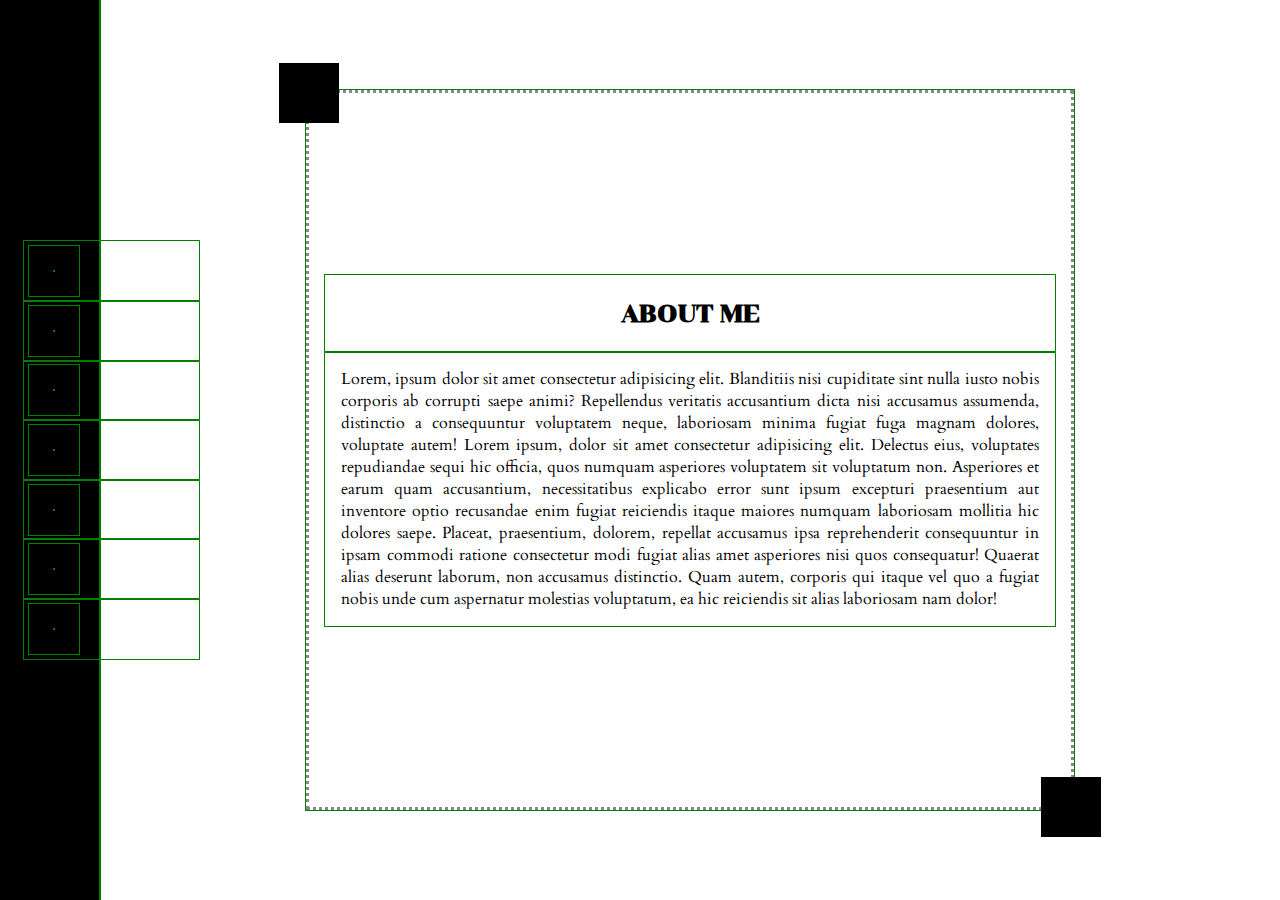
==== about-me.html @ 68d256d9 "added career-pg" ====
<!DOCTYPE html>
<html lang="en">
  <head>
    <meta charset="UTF-8" />
    <meta http-equiv="X-UA-Compatible" content="IE=edge" />
    <meta name="viewport" content="width=device-width, initial-scale=1.0" />
    <title>My Portfolio</title>
    <link rel="stylesheet" href="about-me.css" />
    <link
      rel="stylesheet"
      href="https://cdnjs.cloudflare.com/ajax/libs/font-awesome/6.3.0/css/all.min.css"
      integrity="sha512-SzlrxWUlpfuzQ+pcUCosxcglQRNAq/DZjVsC0lE40xsADsfeQoEypE+enwcOiGjk/bSuGGKHEyjSoQ1zVisanQ=="
      crossorigin="anonymous"
      referrerpolicy="no-referrer"
    />
    <link rel="preconnect" href="https://fonts.googleapis.com" />
    <link rel="preconnect" href="https://fonts.gstatic.com" crossorigin />
    <link
      href="https://fonts.googleapis.com/css2?family=Chonburi&display=swap"
      rel="stylesheet"
    />

    <link rel="preconnect" href="https://fonts.googleapis.com" />
    <link rel="preconnect" href="https://fonts.gstatic.com" crossorigin />
    <link
      href="https://fonts.googleapis.com/css2?family=Cardo:wght@400;700&display=swap"
      rel="stylesheet"
    />
  </head>
  <body>
    <main>
      <nav>
        <ul>
          <li>
            <p>HOME</p>
            <a href="index.html" class="home"
              ><i class="fa-solid fa-house"></i
            ></a>
          </li>
          <li>
            <p>ABOUT ME</p>
            <a href="about-me.html" class="profile"
              ><i class="fa-solid fa-user"></i
            ></a>
          </li>
          <li>
            <p>CAREER</p>
            <a href="career.html" class=""
              ><i class="fa-sharp fa-solid fa-chalkboard-user"></i
            ></a>
          </li>
          <li>
            <p>EXPERINCE</p>
            <a href="#"><i class="fa-solid fa-user-graduate"></i></a>
          </li>
          <li>
            <p>HOME</p>
            <a href="#"><i class="fa-solid fa-envelope"></i></a>
          </li>
          <li>
            <p>PORTFOLIO</p>
            <a href="#"><i class="fa-solid fa-folder-open"></i></a>
          </li>
          <li>
            <p>CONTACT</p>
            <a href="#"><i class="fa-sharp fa-solid fa-envelopes-bulk"></i></a>
          </li>
        </ul>
      </nav>

      <section>
        <article>
          <h2>ABOUT ME</h2>
          <p>
            Lorem, ipsum dolor sit amet consectetur adipisicing elit. Blanditiis
            nisi cupiditate sint nulla iusto nobis corporis ab corrupti saepe
            animi? Repellendus veritatis accusantium dicta nisi accusamus
            assumenda, distinctio a consequuntur voluptatem neque, laboriosam
            minima fugiat fuga magnam dolores, voluptate autem! Lorem ipsum,
            dolor sit amet consectetur adipisicing elit. Delectus eius,
            voluptates repudiandae sequi hic officia, quos numquam asperiores
            voluptatem sit voluptatum non. Asperiores et earum quam accusantium,
            necessitatibus explicabo error sunt ipsum excepturi praesentium aut
            inventore optio recusandae enim fugiat reiciendis itaque maiores
            numquam laboriosam mollitia hic dolores saepe. Placeat, praesentium,
            dolorem, repellat accusamus ipsa reprehenderit consequuntur in ipsam
            commodi ratione consectetur modi fugiat alias amet asperiores nisi
            quos consequatur! Quaerat alias deserunt laborum, non accusamus
            distinctio. Quam autem, corporis qui itaque vel quo a fugiat nobis
            unde cum aspernatur molestias voluptatum, ea hic reiciendis sit
            alias laboriosam nam dolor!
          </p>
        </article>
      </section>
    </main>

    <script src="script.js
  "></script>
  </body>
</html>
---- about-me.css ----
* {
  padding: 0;
  margin: 0;
  box-sizing: border-box;
  --main-font: "Chonburi", cursive;
  --link-font: "Cardo", serif;
  outline: 1px solid green;
}

body {
  width: 100vw;
  height: 100vh;
}

main {
  width: 100%;
  height: 100%;
  display: grid;
  grid-template-columns: 100px 2fr;
  place-content: center;
  position: relative;
}

nav {
  background: #000;
  min-height: 100vh;
  display: flex;
  align-items: center;
  padding: 1.5em;
  animation: nav 1s;
}

nav ul li {
  display: block;
  list-style: none;
  padding: 0.3rem;
  /* overflow: hidden; */
  display: flex;
  flex-direction: row-reverse;
  justify-content: flex-end;
  align-items: center;
  gap: 1em;
}

nav ul li p {
  color: #000;
  opacity: 0;
  transition: 1s;
  transition: opacity 0.2s;
  transition: transform 0.25s 0.1s;
  font-family: var(--link-font);
  font-weight: 700;
}

nav ul li:hover p {
  opacity: 1;
  transform: translateX(10px);
}

nav ul li a {
  overflow: hidden;
  transition: 0.3s;
  /* padding: 1em; */
  height: 50px;
  width: 50px;
  display: grid;
  place-content: center;
}

nav ul li:hover a {
  border: 2px solid white;
  border-radius: 50%;
  transform: translateX(-5px);
}

i {
  color: aliceblue;
}

section {
  display: grid;
  place-content: center;
}

section article {
  height: 80vh;
  width: 60vw;
  border: dotted #888;
  display: grid;
  place-content: center;
  padding: 1em;
  text-align: justify;
  position: relative;
}

section article h2 {
  text-align: center;
  font-family: var(--main-font);
  padding: 1em;
  animation: slide-in 3s;
}

section article p {
  font-family: var(--link-font);
  text-align: just;
  animation: slide-out 1.5s;
  padding: 1em;
}

section article::before {
  content: " ";
  display: block;
  height: 60px;
  width: 60px;
  background: #000;
  position: absolute;
  top: -30px;
  left: -30px;
  animation: spin 1.5s linear;
}

section article::after {
  content: " ";
  display: block;
  height: 60px;
  width: 60px;
  background: #000;
  position: absolute;
  bottom: -30px;
  right: -30px;
  animation: spin 1.5s linear;
}

@keyframes nav {
  from {
    transform: translateX(-15%);
  }
  to {
    transform: translateX(0%);
  }
}

@keyframes spin {
  0% {
    transform: rotate(0deg);
  }
  25% {
    transform: rotate(90deg);
  }
  50% {
    transform: rotate(180deg);
  }
  75% {
    transform: scale(30%);
  }
  80% {
    transform: scale(20%);
  }
  90% {
    transform: scale(40%);
  }
  100% {
    transform: rotate(0deg);
  }
  /* 
  from {
    transform: rotate(180deg);
  }
  to {
    transform: rotate(-180deg);
  } */
}

@keyframes slide-in {
  from {
    transform: translateY(-30px);
  }
  to {
    transform: translateY(0);
  }
}

@keyframes slide-out {
  from {
    transform: translateY(30px);
  }
  to {
    transform: translateY(0);
  }
}

/* screen break */

@media (max-width: 916px) {
  body {
    width: 100vw;
    height: 100vh;
  }

  main {
    width: 100%;
    height: 100%;
    display: grid;
    place-content: space-between;
    position: relative;
    grid-template-areas:
      "a a a a"
      "a a a a "
      "b b b b ";
  }

  nav {
    background: #000;
    min-height: auto;
    grid-area: b;
    height: 70px;
    display: flex;
    justify-content: center;
    align-items: center;
    position: fixed;
    bottom: 0;
    left: 0;
    right: 0;
    padding: 0.5em;
    animation: slide-up 1.5s;
    z-index: 1;
  }

  @keyframes slide-up {
    from {
      bottom: -35px;
    }
    to {
      bottom: 0;
    }
  }

  nav ul {
    display: flex;
  }
  nav ul li {
    display: block;
    list-style: none;
    padding: 0.3rem;
    /* overflow: hidden; */
    display: flex;
    flex-direction: column;
    justify-content: flex-end;
    align-items: center;
    gap: 1em;
  }

  nav ul li p {
    color: #000;
    opacity: 0;
    transition: 1s;
    transition: opacity 0.2s;
    transition: transform 0.25s 0.1s;
    font-family: var(--link-font);
    font-weight: 700;
    display: none;
  }

  nav ul li:hover p {
    opacity: 1;
    transform: translateX(10px);
  }

  nav ul li a {
    overflow: hidden;
    transition: 0.3s;
    /* padding: 1em; */
    height: 30px;
    width: 30px;
    display: grid;
    place-content: center;
  }

  nav ul li:hover a {
    border: 2px solid white;
    border-radius: 50%;
    transform: translateX(-5px);
  }

  i {
    color: aliceblue;
  }

  section {
    display: grid;
    place-content: center;
    grid-area: a;
  }

  section article {
    height: 80vh;
    width: 80vw;
    border: dotted #888;
    display: grid;
    place-content: center;
    padding: 1em;
    text-align: justify;
    position: relative;
  }

  section article::before,
  section article::after {
    height: 30px;
    width: 30px;
  }

  section article::after {
    bottom: -15px;
    right: -15px;
  }

  section article::before {
    top: -15px;
    left: -15px;
  }

  section article h2 {
    text-align: center;
    font-family: var(--main-font);
    padding: 0.5em;
    animation: slide-in 2s;
  }

  section article p {
    font-family: var(--link-font);
    text-align: just;
    animation: slide-out 1.5s;
    padding: 1em;
    height: 90%;
    overflow-y: scroll;
  }

  section article p::-webkit-scrollbar {
    display: none;
  }
}
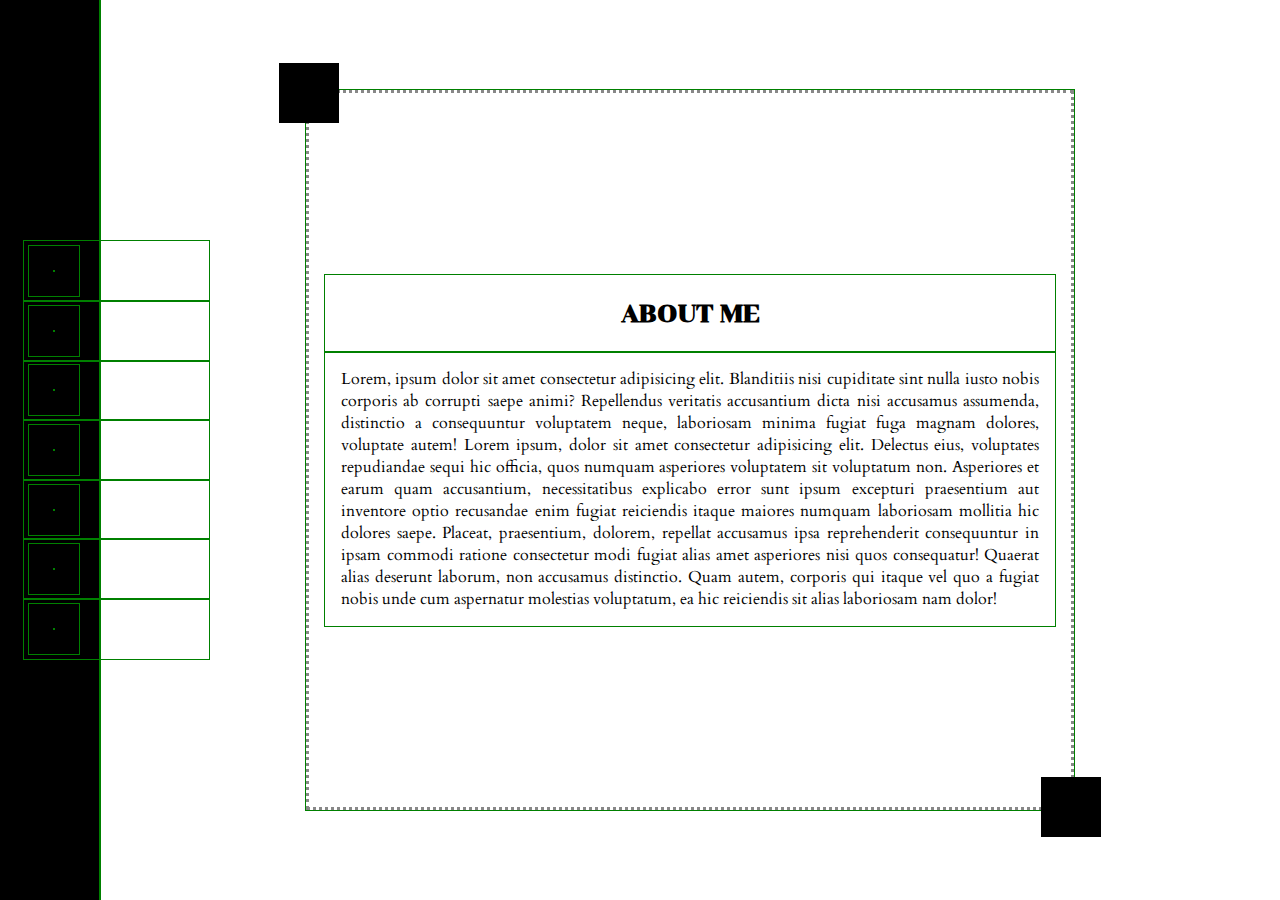
==== commit 1fcba4bf: "icon update for all pages navBar" ====
--- a/about-me.html
+++ b/about-me.html
@@ -46,24 +46,25 @@
           <li>
             <p>CAREER</p>
             <a href="career.html" class=""
-              ><i class="fa-sharp fa-solid fa-chalkboard-user"></i
+              ><i class="fa-solid fa-suitcase"></i
             ></a>
           </li>
           <li>
             <p>EXPERINCE</p>
-            <a href="#"><i class="fa-solid fa-user-graduate"></i></a>
+            <a href="experience.html"
+              ><i class="fa-solid fa-brain"></i></a>
           </li>
           <li>
-            <p>HOME</p>
-            <a href="#"><i class="fa-solid fa-envelope"></i></a>
+            <p>EDUCATION</p>
+            <a href="#"><i class="fa-solid fa-graduation-cap"></i></a>
           </li>
           <li>
             <p>PORTFOLIO</p>
-            <a href="#"><i class="fa-solid fa-folder-open"></i></a>
+            <a href="#"><i class="fa-regular fa-folder-open"></i></a>
           </li>
           <li>
             <p>CONTACT</p>
-            <a href="#"><i class="fa-sharp fa-solid fa-envelopes-bulk"></i></a>
+            <a href="#"><i class="fa-solid fa-envelope"></i></a>
           </li>
         </ul>
       </nav>
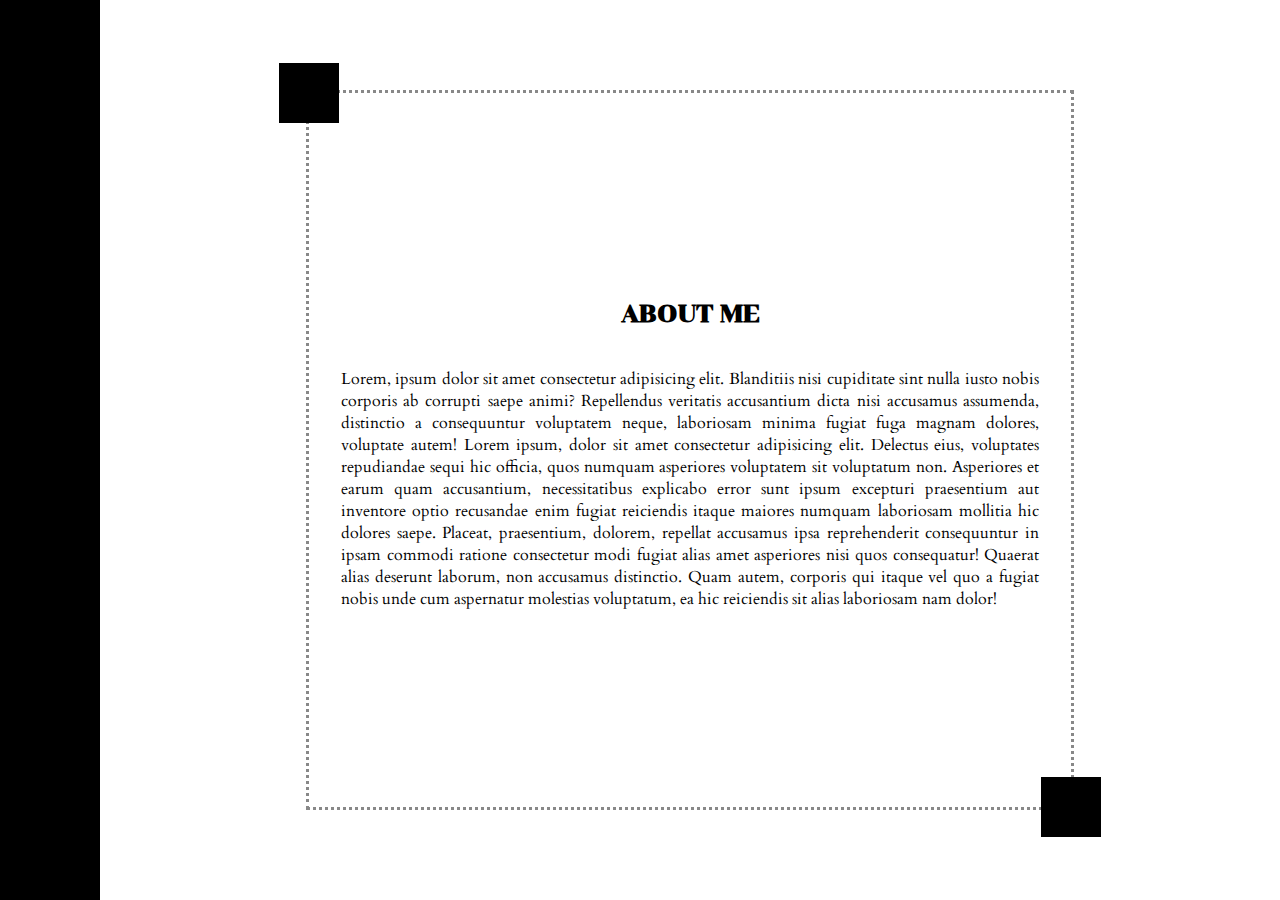
==== commit 52d7c812: "education-pg link added" ====
--- a/about-me.html
+++ b/about-me.html
@@ -56,7 +56,7 @@
           </li>
           <li>
             <p>EDUCATION</p>
-            <a href="#"><i class="fa-solid fa-graduation-cap"></i></a>
+            <a href="education.html"><i class="fa-solid fa-graduation-cap"></i></a>
           </li>
           <li>
             <p>PORTFOLIO</p>
--- a/about-me.css
+++ b/about-me.css
@@ -4,7 +4,7 @@
   box-sizing: border-box;
   --main-font: "Chonburi", cursive;
   --link-font: "Cardo", serif;
-  outline: 1px solid green;
+  /* outline: 1px solid green; */
 }
 
 body {
@@ -21,7 +21,7 @@
   position: relative;
 }
 
-nav {
+nav { 
   background: #000;
   min-height: 100vh;
   display: flex;
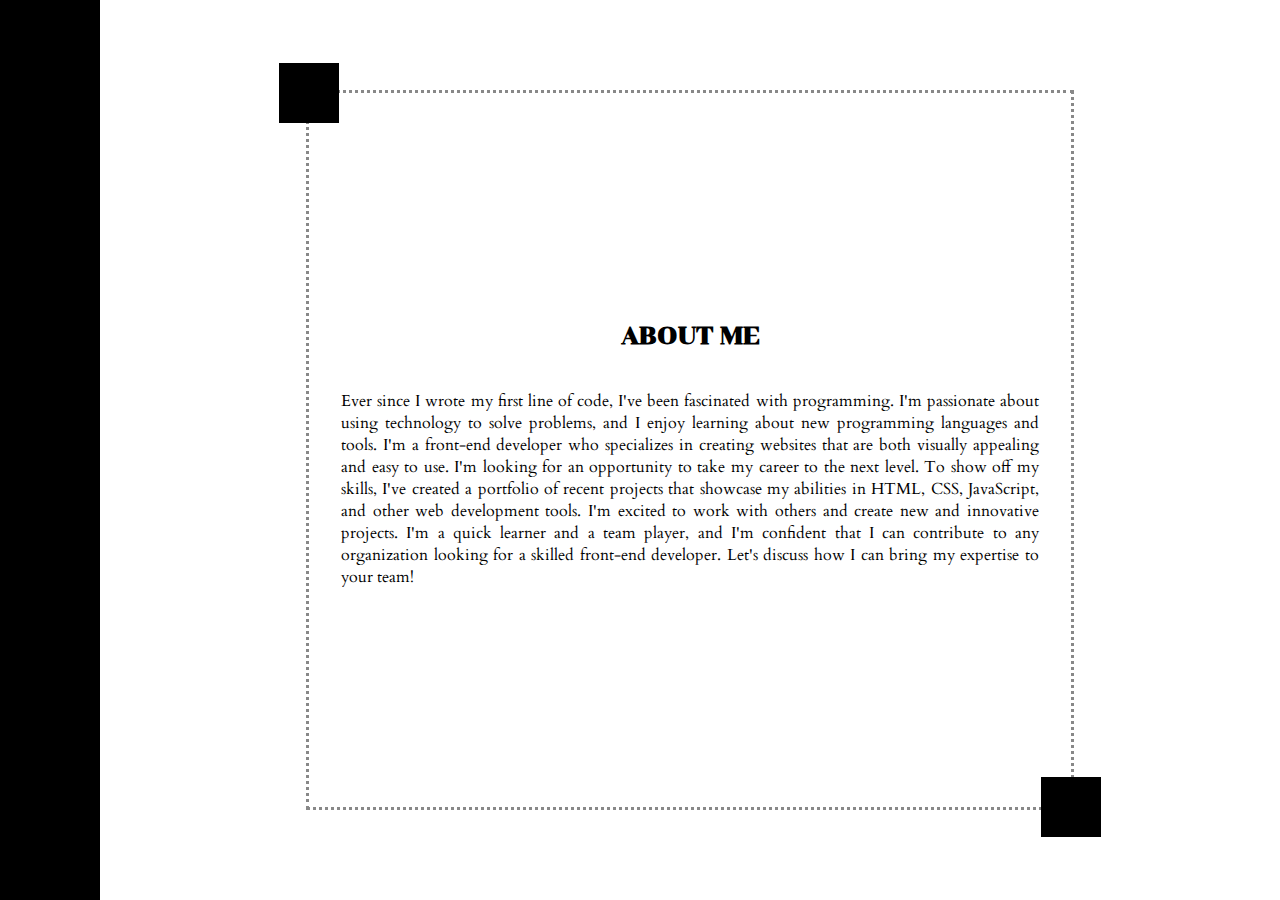
==== commit fe3b55e5: "NavBar restructured and properly aligned for user mobile view to boost user experience" ====
--- a/about-me.html
+++ b/about-me.html
@@ -60,11 +60,11 @@
           </li>
           <li>
             <p>PORTFOLIO</p>
-            <a href="#"><i class="fa-regular fa-folder-open"></i></a>
+            <a href="portfolio.html"><i class="fa-regular fa-folder-open"></i></a>
           </li>
           <li>
             <p>CONTACT</p>
-            <a href="#"><i class="fa-solid fa-envelope"></i></a>
+            <a href="contact.html"><i class="fa-solid fa-envelope"></i></a>
           </li>
         </ul>
       </nav>
@@ -73,23 +73,13 @@
         <article>
           <h2>ABOUT ME</h2>
           <p>
-            Lorem, ipsum dolor sit amet consectetur adipisicing elit. Blanditiis
-            nisi cupiditate sint nulla iusto nobis corporis ab corrupti saepe
-            animi? Repellendus veritatis accusantium dicta nisi accusamus
-            assumenda, distinctio a consequuntur voluptatem neque, laboriosam
-            minima fugiat fuga magnam dolores, voluptate autem! Lorem ipsum,
-            dolor sit amet consectetur adipisicing elit. Delectus eius,
-            voluptates repudiandae sequi hic officia, quos numquam asperiores
-            voluptatem sit voluptatum non. Asperiores et earum quam accusantium,
-            necessitatibus explicabo error sunt ipsum excepturi praesentium aut
-            inventore optio recusandae enim fugiat reiciendis itaque maiores
-            numquam laboriosam mollitia hic dolores saepe. Placeat, praesentium,
-            dolorem, repellat accusamus ipsa reprehenderit consequuntur in ipsam
-            commodi ratione consectetur modi fugiat alias amet asperiores nisi
-            quos consequatur! Quaerat alias deserunt laborum, non accusamus
-            distinctio. Quam autem, corporis qui itaque vel quo a fugiat nobis
-            unde cum aspernatur molestias voluptatum, ea hic reiciendis sit
-            alias laboriosam nam dolor!
+            Ever since I wrote my first line of code, I've been fascinated with programming. I'm passionate about using technology to solve problems, and I enjoy learning about new programming languages and tools.
+
+I'm a front-end developer who specializes in creating websites that are both visually appealing and easy to use. I'm looking for an opportunity to take my career to the next level.
+
+To show off my skills, I've created a portfolio of recent projects that showcase my abilities in HTML, CSS, JavaScript, and other web development tools. I'm excited to work with others and create new and innovative projects.
+
+I'm a quick learner and a team player, and I'm confident that I can contribute to any organization looking for a skilled front-end developer. Let's discuss how I can bring my expertise to your team!
           </p>
         </article>
       </section>
--- a/about-me.css
+++ b/about-me.css
@@ -60,6 +60,7 @@
 nav ul li a {
   overflow: hidden;
   transition: 0.3s;
+  text-decoration: none;
   /* padding: 1em; */
   height: 50px;
   width: 50px;
@@ -241,7 +242,7 @@
   nav ul li {
     display: block;
     list-style: none;
-    padding: 0.3rem;
+    padding: 0.45rem;
     /* overflow: hidden; */
     display: flex;
     flex-direction: column;
@@ -331,7 +332,7 @@
     text-align: just;
     animation: slide-out 1.5s;
     padding: 1em;
-    height: 90%;
+    height: 100%;
     overflow-y: scroll;
   }
 
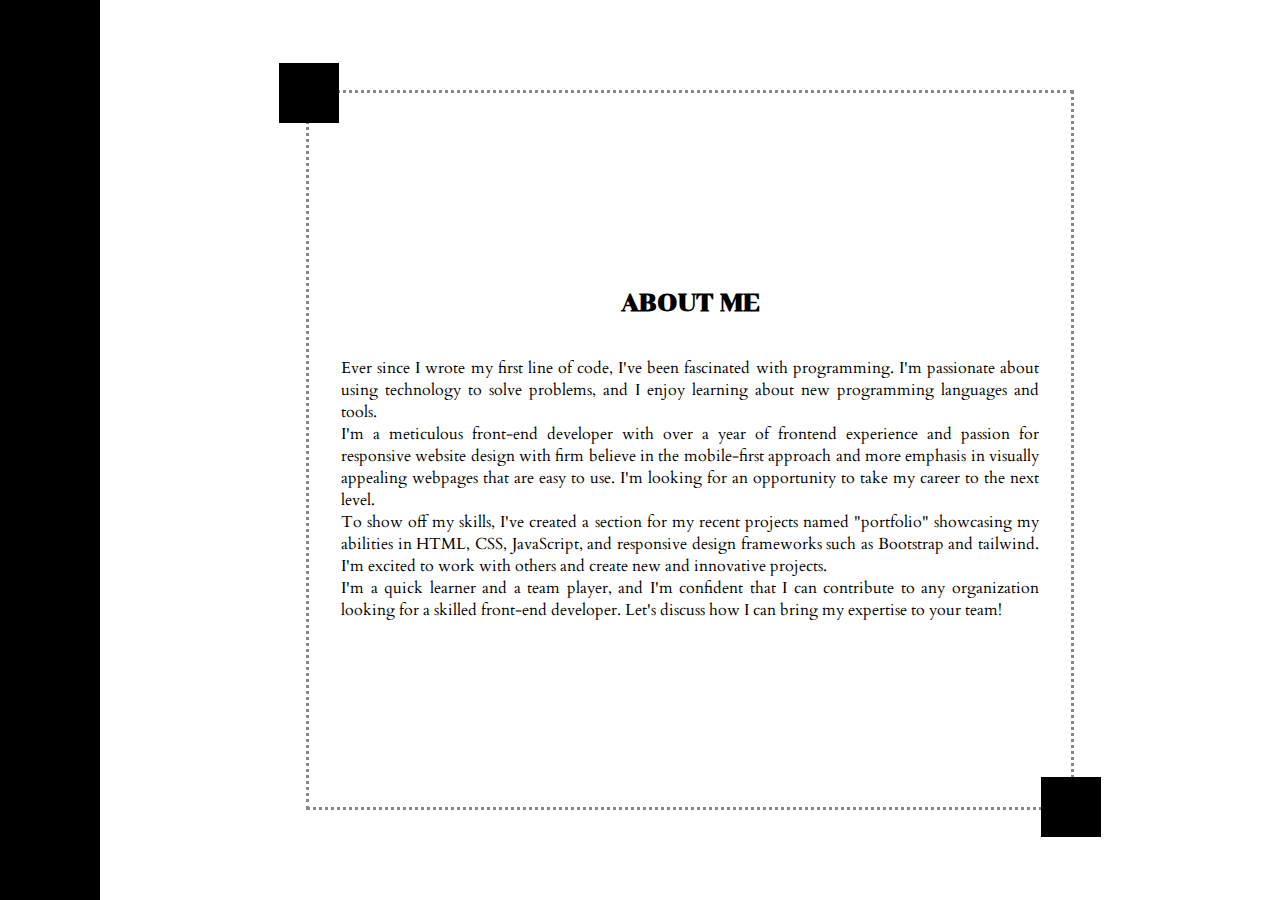
==== commit 52d4a1e7: "about me content rephrased and corrected" ====
--- a/about-me.html
+++ b/about-me.html
@@ -51,16 +51,19 @@
           </li>
           <li>
             <p>EXPERINCE</p>
-            <a href="experience.html"
-              ><i class="fa-solid fa-brain"></i></a>
+            <a href="experience.html"><i class="fa-solid fa-brain"></i></a>
           </li>
           <li>
             <p>EDUCATION</p>
-            <a href="education.html"><i class="fa-solid fa-graduation-cap"></i></a>
+            <a href="education.html"
+              ><i class="fa-solid fa-graduation-cap"></i
+            ></a>
           </li>
           <li>
             <p>PORTFOLIO</p>
-            <a href="portfolio.html"><i class="fa-regular fa-folder-open"></i></a>
+            <a href="portfolio.html"
+              ><i class="fa-regular fa-folder-open"></i
+            ></a>
           </li>
           <li>
             <p>CONTACT</p>
@@ -73,13 +76,26 @@
         <article>
           <h2>ABOUT ME</h2>
           <p>
-            Ever since I wrote my first line of code, I've been fascinated with programming. I'm passionate about using technology to solve problems, and I enjoy learning about new programming languages and tools.
+            Ever since I wrote my first line of code, I've been fascinated with
+            programming. I'm passionate about using technology to solve
+            problems, and I enjoy learning about new programming languages and
+            tools. <br />
 
-I'm a front-end developer who specializes in creating websites that are both visually appealing and easy to use. I'm looking for an opportunity to take my career to the next level.
+            I'm a meticulous front-end developer with over a year of frontend
+            experience and passion for responsive website design with firm
+            believe in the mobile-first approach and more emphasis in visually
+            appealing webpages that are easy to use. I'm looking for an
+            opportunity to take my career to the next level. <br />
 
-To show off my skills, I've created a portfolio of recent projects that showcase my abilities in HTML, CSS, JavaScript, and other web development tools. I'm excited to work with others and create new and innovative projects.
+            To show off my skills, I've created a section for my recent projects
+            named "portfolio" showcasing my abilities in HTML, CSS, JavaScript,
+            and responsive design frameworks such as Bootstrap and tailwind. I'm
+            excited to work with others and create new and innovative projects.
+            <br />
 
-I'm a quick learner and a team player, and I'm confident that I can contribute to any organization looking for a skilled front-end developer. Let's discuss how I can bring my expertise to your team!
+            I'm a quick learner and a team player, and I'm confident that I can
+            contribute to any organization looking for a skilled front-end
+            developer. Let's discuss how I can bring my expertise to your team!
           </p>
         </article>
       </section>
